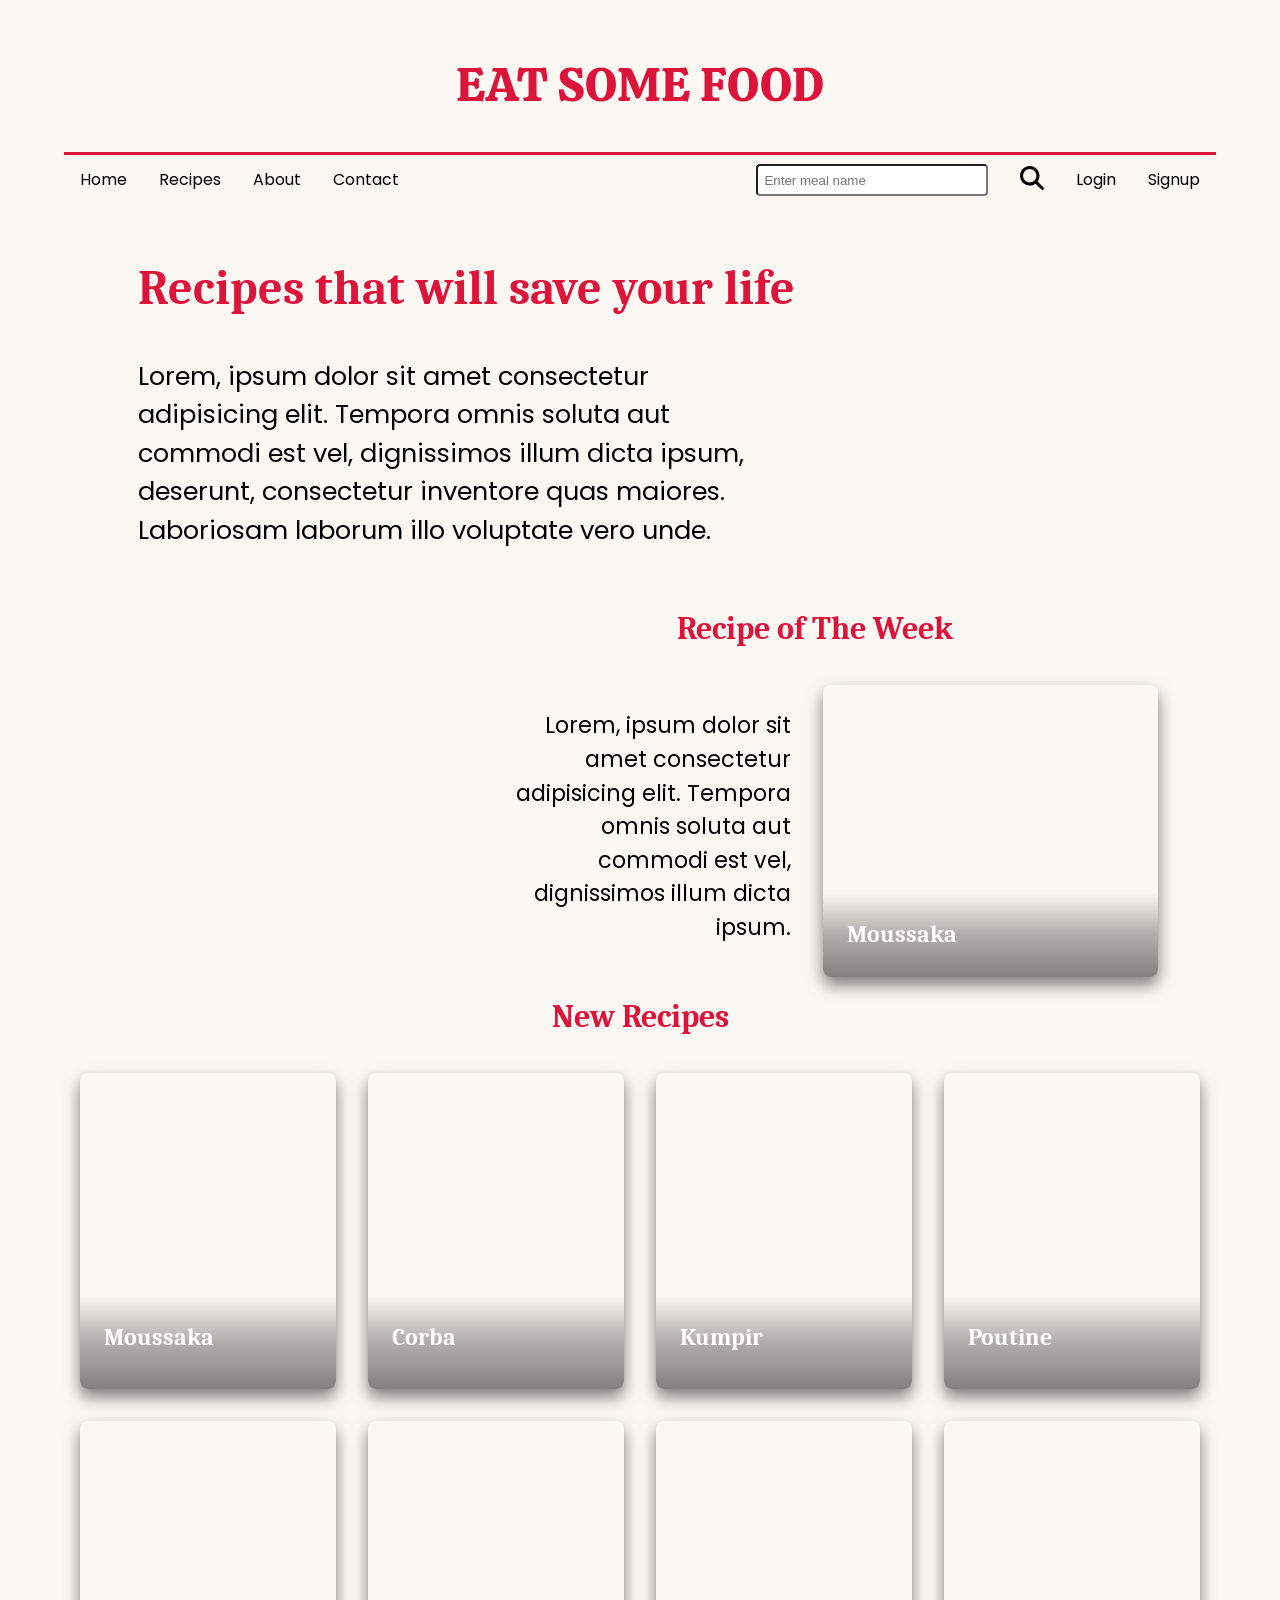
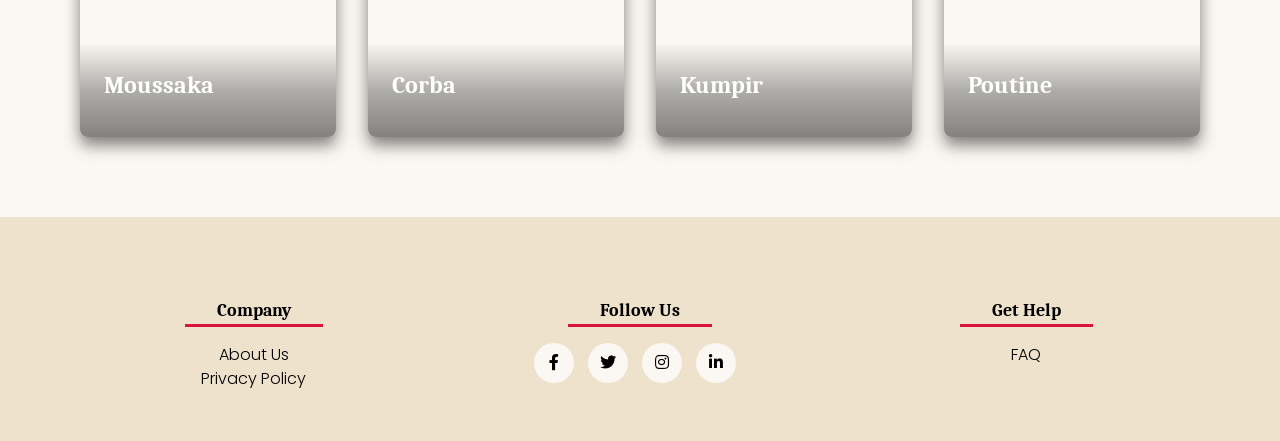
==== public/index.html @ 93fa609a "added all titles" ====
<!DOCTYPE html>
<html lang="en">
<head>
  <meta charset="UTF-8">
  <meta http-equiv="X-UA-Compatible" content="IE=edge">
  <meta name="viewport" content="width=device-width, initial-scale=1.0">
  <title>eat food</title>
  <link rel="stylesheet" href="css/styles.css">
  <link rel="stylesheet" href="css/search_css.css">
  <link rel="stylesheet" type="text/css" href="https://cdnjs.cloudflare.com/ajax/libs/font-awesome/5.15.1/css/all.min.css">
  <script src="js/script.js" defer></script>
  <script src="js/api.js" defer></script>
</head>
<body>
  <header>
    <a href="index.html" class="logo" title="EAT SOME FOOD"><h1>EAT SOME FOOD</h1></a>
  </header>
  <nav>
    <ul class="sidebar">
      <li onclick=hideSidebar()><a href="#" title="sidebar-close"><svg xmlns="http://www.w3.org/2000/svg" height="26" viewBox="0 96 960 960" width="26"><path d="m249 849-42-42 231-231-231-231 42-42 231 231 231-231 42 42-231 231 231 231-42 42-231-231-231 231Z"/></svg></a></li>
      <li><a href="index.html" title="Home page" aria-label="Home">Home</a></li>
      <li><a href="recipe_site.html" title="Recipes page" aria-label="Recipes">Recipes</a></li>
      <li><a href="contactus.html" title="Contact us page" aria-label="Contact Us">Contact Us</a></li>
      <li><a href="aboutus.html" title="About Us page" aria-label="About Us">About Us</a></li>
    </ul>
    <ul class="hideOnMobile">
      <li><a href="index.html" title="Home page" tabindex="1" aria-label="Home">Home</a></li>
      <li><a href="recipe_site.html" title="Recipes page" tabindex="2" aria-label="Recipes">Recipes</a></li>
      <li><a href="aboutus.html" title="About Us page" tabindex="3" aria-label="About Us">About</a></li>
      <li><a href="contactus.html" title="About Us page" tabindex="4" aria-label="Contact Us">Contact</a></li>
    </ul>
    <ul id="navbar">
      <li class="menu-button" onclick=showSidebar()><a href="#" title="sidebar-open"><svg xmlns="http://www.w3.org/2000/svg" height="26" viewBox="0 96 960 960" width="26"><path d="M120 816v-60h720v60H120Zm0-210v-60h720v60H120Zm0-210v-60h720v60H120Z"/></svg></a></li>
      <li id="search-container">
      <input type="text" id="mealInput" placeholder="Enter meal name" tabindex="5">
        <button id="searchButton" tabindex="6" aria-label="Search Button"><svg class="icon" alt="Search" xmlns="http://www.w3.org/2000/svg" viewBox="0 0 512 512"><!--!Font Awesome Free 6.5.2 by @fontawesome - https://fontawesome.com License - https://fontawesome.com/license/free Copyright 2024 Fonticons, Inc.--><path d="M416 208c0 45.9-14.9 88.3-40 122.7L502.6 457.4c12.5 12.5 12.5 32.8 0 45.3s-32.8 12.5-45.3 0L330.7 376c-34.4 25.2-76.8 40-122.7 40C93.1 416 0 322.9 0 208S93.1 0 208 0S416 93.1 416 208zM208 352a144 144 0 1 0 0-288 144 144 0 1 0 0 288z"/></svg></button>
      </li>
    </ul>
  </nav>
  <div id="meals">
      <div id="mealDisplay"></div>
  </div>
  

  <main class="main">
    <section class="main-content">
      <h2 class="wel-header">Recipes that will save your life</h2>
      <section class="welcome">
        <div class="wel-text-container">
          <p class="wel-text">Lorem, ipsum dolor sit amet consectetur adipisicing elit. Tempora omnis soluta aut commodi est vel, dignissimos illum dicta ipsum, deserunt, consectetur inventore quas maiores. Laboriosam laborum illo voluptate vero unde.</p>
        </div>
      </section>

      <section class="recipes-of-the-week">
        <h3 class="rtw-header">Recipe of The Week</h3>
        <div class="rtw-text-container">
          <p class="rtw-text">Lorem, ipsum dolor sit amet consectetur adipisicing elit. Tempora omnis soluta aut commodi est vel, dignissimos illum dicta ipsum.</p>
        </div>
        <article class="card1">
          <div class="card-content">
              <h2 class="card-title">Moussaka</h2>
              <p class="card-body">Lorem, ipsum dolor sit amet consectetur adipisicing elit. Itaque</p>
              <a href="meal-detail.html?id=53006" class="card-btn" title="see more">More</a>
          </div>
      </article>
      </section>
  </section>


    <h2 class="card-header">New Recipes</h2>
    <section class="cards">
        <article class="card1">
            <div class="card-content">
                <h2 class="card-title">Moussaka</h2>
                <p class="card-body">Lorem, ipsum dolor sit amet consectetur adipisicing elit. Itaque</p>
                <a href="meal-detail.html?id=53006" class="card-btn" title="see more">More</a>
            </div>
        </article>
        <article class="card2" aria-label="Image of Corba">
            <div class="card-content">
                <h2 class="card-title">Corba</h2>
                <p class="card-body">Lorem, ipsum dolor sit amet consectetur adipisicing elit. Itaque</p>
                <a href="meal-detail.html?id=52977" class="card-btn" title="see more">More</a>
            </div>
        </article>
        <article class="card3" aria-label="Image of Kumpir">
            <div class="card-content">
                <h2 class="card-title">Kumpir</h2>
                <p class="card-body">Lorem, ipsum dolor sit amet consectetur adipisicing elit. Itaque</p>
                <a href="meal-detail.html?id=52978" class="card-btn" title="see more">More</a>
            </div>
        </article>
        <article class="card4" aria-label="Image of Poutine">
            <div class="card-content">
                <h2 class="card-title">Poutine</h2>
                <p class="card-body">Lorem, ipsum dolor sit amet consectetur adipisicing elit. Itaque</p>
                <a href="meal-detail.html?id=52804" class="card-btn" title="see more">More</a>
            </div>
        </article>
        <article class="card1" aria-label="Image of Moussaka">
          <div class="card-content">
              <h2 class="card-title">Moussaka</h2>
              <p class="card-body">Lorem, ipsum dolor sit amet consectetur adipisicing elit. Itaque</p>
              <a href="meal-detail.html?id=53006" class="card-btn" title="see more">More</a>
          </div>
      </article>
      <article class="card2" aria-label="Image of Corba">
          <div class="card-content">
              <h2 class="card-title">Corba</h2>
              <p class="card-body">Lorem, ipsum dolor sit amet consectetur adipisicing elit. Itaque</p>
              <a href="meal-detail.html?id=52977" class="card-btn" title="see more">More</a>
          </div>
      </article>
      <article class="card3" aria-label="Image of Kumpir">
          <div class="card-content">
              <h2 class="card-title">Kumpir</h2>
              <p class="card-body">Lorem, ipsum dolor sit amet consectetur adipisicing elit. Itaque</p>
              <a href="meal-detail.html?id=52978" class="card-btn" title="see more">More</a>
          </div>
      </article>
      <article class="card4" aria-label="Image of Poutine">
          <div class="card-content">
              <h2 class="card-title">Poutine</h2>
              <p class="card-body">Lorem, ipsum dolor sit amet consectetur adipisicing elit. Itaque</p>
              <a href="meal-detail.html?id=52804" class="card-btn" title="see more">More</a>
          </div>
      </article>
</section>
  </main>

  <footer>
  	 <div class="container">
  	 	<div class="row">
  	 		<div class="footer-col">
  	 			<h4>company</h4>
  	 			<ul>
  	 				<li><a href="aboutus.html" title="about us">about us</a></li>
  	 				<li><a href="#" title="privacy policy">privacy policy</a></li>
  	 			</ul>
  	 		</div>
         <div class="footer-col">
          <h4>follow us</h4>
          <div class="social-links">
            <a href="#" aria-label="facebook" title="facebook"><i class="fab fa-facebook-f"></i></a>
            <a href="#" aria-label="twitter" title="twitter"><i class="fab fa-twitter"></i></a>
            <a href="#" aria-label="instagram" title="instagram"><i class="fab fa-instagram"></i></a>
            <a href="#" aria-label="linkedin" title="linkedin"><i class="fab fa-linkedin-in"></i></a>
          </div>
        </div>
  	 		<div class="footer-col">
  	 			<h4>get help</h4>
  	 			<ul>
  	 				<li><a href="contactus.html" title="FAQ">FAQ</a></li>
  	 			</ul>
  	 		</div>
  	 	</div>
  	 </div>
  </footer>
</body>
</html>
---- public/css/styles.css ----
@import '_variables.css';
@import 'cards.css';
@import 'home.css';

*{
  margin: 0;
  padding: 0;
  box-sizing: border-box;
  list-style: none;
}

img {
  width: 100%;
  object-fit: cover;
}

.icon {
    width: 1.5rem;
    height: 1.5rem;
    fill: var(--bodyTextColor);
}


.icon:hover {
  fill: var(--logoColor);
}

.logo {
  display: flex;
  justify-content: center;
  font-family: var(--TitleFont);
  font-weight: 400;
  font-style: normal;
  color: var(--logoColor);
  text-decoration: none;
}

.logo h1 {
  font-size: 2rem;
  padding: 1rem 0;
}

body{
  line-height: 1.5;
  background-color: var(--bgColor);
}

h1 {
  font-family: var(--TitleFont);
  font-weight: 400;
  font-style: normal;
  font-size: 2rem;
  color: var(--logoColor);
}

h2, h3, h4, h5, h6 {
  font-family: var(--SubtitleFont);
  font-weight: 400;
  font-style: normal;
  color: var(--logoColor);
}

h2 {
  font-weight: bold;
  color: var(--bgColor);
}

p, a  {
  font-family: var(--BodyFont);
  font-weight: 400;
  font-style: normal;
  color: var(--bodyTextColor);
}

/* start of header */

header {
  padding-top: 1rem;
  display: flex;
  justify-content: center;
  text-decoration: none;
}

nav{
  display: flex;
  justify-content: center;
  border-top: 3px solid var(--logoColor);
  max-width: 90%;
  margin-left: auto;
  margin-right: auto;
}

nav ul{
  width: 50%;
  list-style: none;
  display: flex;
  align-items: center;
}

nav #navbar {
  justify-content: right;
  width: 100%;
}

nav #navbar li {
  padding: 0 1rem;
}

nav #navbar li:hover{
  padding-top: 0.5rem;
  transition: all 0.3s ease;
}

nav li{
  height: 50px;
  padding: 0 1rem;
}

nav li:hover{
  padding-top: 0.5rem;
  transition: all 0.3s ease;
}

nav a{
  height: 100%;
  text-decoration: none;
  display: flex;
  align-items: center;
  color: var(--bodyTextColor);
  transition: all 0.3s ease;
}

nav a:hover{
  color: var(--logoColor);
  font-size: 1.1rem;
}

#search-container {
    display: flex;
    align-items: center;
    width: 100%;

}

#search-container input[type="text"] {
    margin-right: 2rem; 
}

input {
  width: 100%;
  padding: 0.4rem;
  border-radius: 4px;
  line-height: 1;
}

#searchButton {
  cursor: pointer;
  background-color: transparent;
  border: none;
  margin: 0;
  padding: 0;
  text-align: inherit;
  font: inherit;
  border-radius: 0;
  appearance: none;
  padding-top: 0.2rem;
}

#searchButton:hover {
  padding-top: 0.2rem;
}

.sidebar{
  position: fixed;
  top: 0; 
  left: 0;
  height: 100vh;
  width: 250px;
  background-color: var(--footerColor);
  box-shadow: 0 0.5rem 1rem var(--shadowTheHedgehog);
  list-style: none;
  display: none;
  flex-direction: column;
  align-items: flex-start;
  justify-content: flex-start;
  z-index: 1000;
  width: 50%;
}

.sidebar li{
  width: 100%;
}

.sidebar a{
  width: 100%;
}

.menu-button{
  display: flex;
}

/* end of header */

/* start of footer */

footer{
	background-color: var(--footerColor);
  padding: 3rem 1rem;
  bottom: 0;
  width: 100%;
}

.container{
	max-width: 1170px;
	margin:auto;
}
.row{
	display: flex;
	flex-wrap: wrap;
  justify-content: center;
}

.footer-col{
  display: flex;
  flex-direction: column;
  width: 100%;
  align-items: center;
  padding: 1rem;
}

.footer-col h4{
	font-size: 18px;
  padding: 0 2rem;
	color: var(--bodyTextColor);
	text-transform: capitalize;
	margin-bottom: 1rem;
  font-weight: bold;
	position: relative;
  border-bottom: 0.2rem solid var(--logoColor);
  text-align: center;
}


.footer-col ul li a{
	font-size: 16px;
	text-transform: capitalize;
	color: var(--bodyTextColor);
	text-decoration: none;
	font-weight: 300;
	display: block;
	transition: all 0.3s ease;
}

.footer-col ul li a:hover{
	color: var(--logoColor);
	padding-left: 8px;
}

.footer-col .social-links a{
	display: inline-block;
	height: 40px;
	width: 40px;
	background-color: var(--bgColor);
	margin:0 10px 10px 0;
	text-align: center;
	line-height: 40px;
	border-radius: 50%;
	color: var(--bodyTextColor);
	transition: all 0.5s ease;
}

.footer-col .social-links a:hover{
	background-color: var(--logoColor);
  color: var(--footerColor);
}

.hideOnMobile{
  display: none;
}


/* end of footer */

/* start of @mediea */

@media(min-width: 768px){



  .hideOnMobile{
    display: flex;
  }
  
  .menu-button{
    display: none;
  }

  nav {
    display: flex;
    justify-content: space-between;
  }

  nav #navbar {
    justify-content: right;
  }

  .logo {
    font-size: 1.3rem;
  }

  #search-container {
    display: flex;
    align-items: center; 
    margin-left: 2.5rem;
    width: 20rem;
  }

  #search-container input[type="text"] {
    margin-right: 0.5; 
  }
  
  .footer-col{
    width: 33%;
    padding: 0 15px;
  }

  .footer-col h4 {
    margin-top: 2rem;
    margin-bottom: 1rem;
    text-align: center;
  }
}


@media(min-width: 450px){

  .footer-col ul li {
    text-align: center;
  }

  .logo h1 {
    font-size: 3rem;
    padding: 2rem 0;
  }
}

/* end of @mediea */
---- public/css/search_css.css ----
@import '_variables.css';

.favoriteButton {
    margin-bottom: 3rem;
}

.grid-container {
    display: grid;
    gap: 10px;
    list-style-type: none;
    padding: 50px;
    margin: 0;
}

.grid-item {
    height: 200px;
    background-size: cover;
    background-position: center;
    position: relative;
    color: var(--bgColor);
    border-radius: 20px;
}

.grid-item h2, .grid-item p, .grid-item button {
    position: absolute;
    z-index: 1;
    padding: 10px;
    background: var(--shadowTheHedgehog);
    border-radius: 5px;
}

.grid-item h2 {
    top: 10px;
    left: 10px;
}

.grid-item p {
    top: 40px;
    left: 10px;
}

.grid-item button {
    bottom: 10px;
    left: 10px;
    padding: 5px 10px;
    background-color: var(--logoColor);
    color: var(--bgColor);
    border: solid 1px var(--bgColor);
    cursor: pointer;
}

.grid-item button:hover {
    background-color: var(--hoverBgColor); 
    color: var(--hoverTextColor)
    
}

h2 {
    color: var(--bgColor);
}

#search_div {
    display: flex;
    justify-content: center;
    flex-direction: row;
}

#search_div button {
    bottom: 10px;
    left: 10px;
    padding: 5px 10px;
    background-color: var(--logoColor);
    color: var(--bgColor);
    border: none;
    cursor: pointer;
}

@media only screen and (max-width: 768px) {
    .grid-container {
        display: block;
    }

    .grid-item {
        margin-bottom: 20px;
    }
}
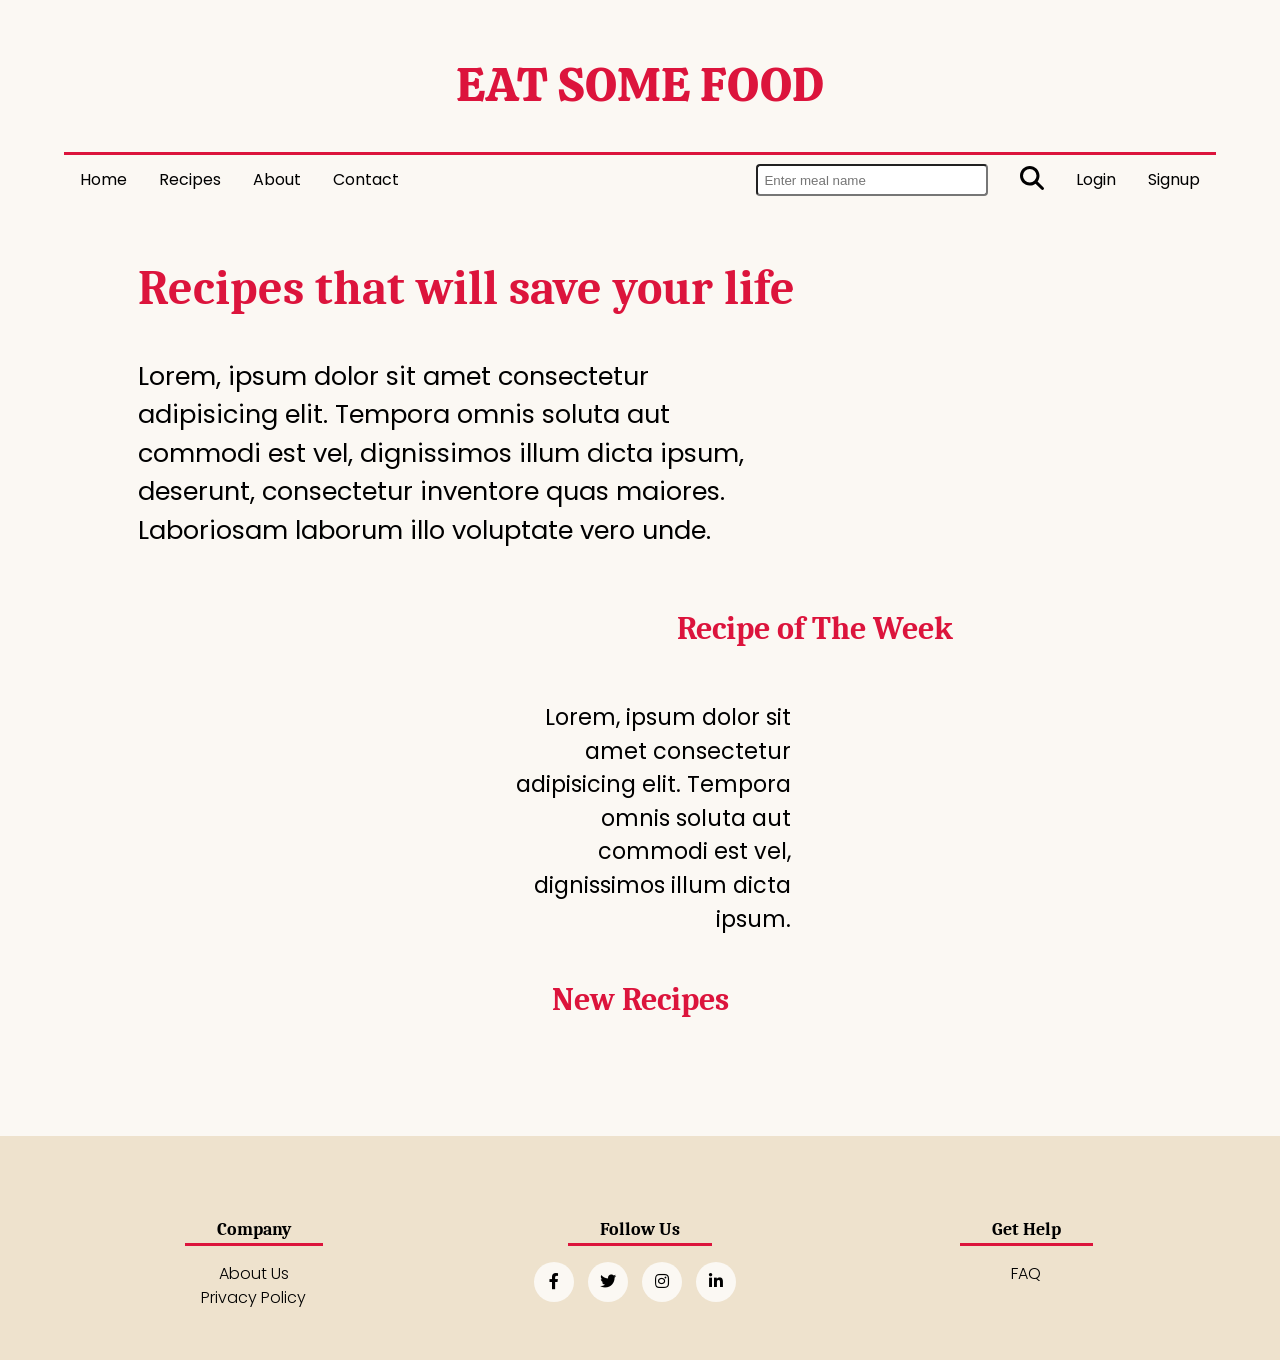
==== commit c672a04e: "recipies are now random on home page" ====
--- a/public/index.html
+++ b/public/index.html
@@ -1,5 +1,6 @@
 <!DOCTYPE html>
 <html lang="en">
+
 <head>
   <meta charset="UTF-8">
   <meta http-equiv="X-UA-Compatible" content="IE=edge">
@@ -7,17 +8,26 @@
   <title>eat food</title>
   <link rel="stylesheet" href="css/styles.css">
   <link rel="stylesheet" href="css/search_css.css">
-  <link rel="stylesheet" type="text/css" href="https://cdnjs.cloudflare.com/ajax/libs/font-awesome/5.15.1/css/all.min.css">
+  <link rel="stylesheet" type="text/css"
+    href="https://cdnjs.cloudflare.com/ajax/libs/font-awesome/5.15.1/css/all.min.css">
   <script src="js/script.js" defer></script>
   <script src="js/api.js" defer></script>
+  <script src="js/randomMeal.js" defer></script>
 </head>
+
 <body>
   <header>
-    <a href="index.html" class="logo" title="EAT SOME FOOD"><h1>EAT SOME FOOD</h1></a>
+    <a href="index.html" class="logo" title="EAT SOME FOOD">
+      <h1>EAT SOME FOOD</h1>
+    </a>
   </header>
   <nav>
     <ul class="sidebar">
-      <li onclick=hideSidebar()><a href="#" title="sidebar-close"><svg xmlns="http://www.w3.org/2000/svg" height="26" viewBox="0 96 960 960" width="26"><path d="m249 849-42-42 231-231-231-231 42-42 231 231 231-231 42 42-231 231 231 231-42 42-231-231-231 231Z"/></svg></a></li>
+      <li id="hide_sidebar"><a href="#" title="sidebar-close"><svg xmlns="http://www.w3.org/2000/svg" height="26"
+            viewBox="0 96 960 960" width="26">
+            <path
+              d="m249 849-42-42 231-231-231-231 42-42 231 231 231-231 42 42-231 231 231 231-42 42-231-231-231 231Z" />
+          </svg></a></li>
       <li><a href="index.html" title="Home page" aria-label="Home">Home</a></li>
       <li><a href="recipe_site.html" title="Recipes page" aria-label="Recipes">Recipes</a></li>
       <li><a href="contactus.html" title="Contact us page" aria-label="Contact Us">Contact Us</a></li>
@@ -30,115 +40,69 @@
       <li><a href="contactus.html" title="About Us page" tabindex="4" aria-label="Contact Us">Contact</a></li>
     </ul>
     <ul id="navbar">
-      <li class="menu-button" onclick=showSidebar()><a href="#" title="sidebar-open"><svg xmlns="http://www.w3.org/2000/svg" height="26" viewBox="0 96 960 960" width="26"><path d="M120 816v-60h720v60H120Zm0-210v-60h720v60H120Zm0-210v-60h720v60H120Z"/></svg></a></li>
+      <li class="menu-button" id="show_sidebar"><a href="#" title="sidebar-open"><svg
+            xmlns="http://www.w3.org/2000/svg" height="26" viewBox="0 96 960 960" width="26">
+            <path d="M120 816v-60h720v60H120Zm0-210v-60h720v60H120Zm0-210v-60h720v60H120Z" />
+          </svg></a></li>
       <li id="search-container">
-      <input type="text" id="mealInput" placeholder="Enter meal name" tabindex="5">
-        <button id="searchButton" tabindex="6" aria-label="Search Button"><svg class="icon" alt="Search" xmlns="http://www.w3.org/2000/svg" viewBox="0 0 512 512"><!--!Font Awesome Free 6.5.2 by @fontawesome - https://fontawesome.com License - https://fontawesome.com/license/free Copyright 2024 Fonticons, Inc.--><path d="M416 208c0 45.9-14.9 88.3-40 122.7L502.6 457.4c12.5 12.5 12.5 32.8 0 45.3s-32.8 12.5-45.3 0L330.7 376c-34.4 25.2-76.8 40-122.7 40C93.1 416 0 322.9 0 208S93.1 0 208 0S416 93.1 416 208zM208 352a144 144 0 1 0 0-288 144 144 0 1 0 0 288z"/></svg></button>
+        <input type="text" id="mealInput" placeholder="Enter meal name" tabindex="5">
+        <button id="searchButton" tabindex="6" aria-label="Search Button"><svg class="icon" alt="Search"
+            xmlns="http://www.w3.org/2000/svg"
+            viewBox="0 0 512 512"><!--!Font Awesome Free 6.5.2 by @fontawesome - https://fontawesome.com License - https://fontawesome.com/license/free Copyright 2024 Fonticons, Inc.-->
+            <path
+              d="M416 208c0 45.9-14.9 88.3-40 122.7L502.6 457.4c12.5 12.5 12.5 32.8 0 45.3s-32.8 12.5-45.3 0L330.7 376c-34.4 25.2-76.8 40-122.7 40C93.1 416 0 322.9 0 208S93.1 0 208 0S416 93.1 416 208zM208 352a144 144 0 1 0 0-288 144 144 0 1 0 0 288z" />
+          </svg></button>
       </li>
     </ul>
   </nav>
   <div id="meals">
-      <div id="mealDisplay"></div>
+    <div id="mealDisplay"></div>
   </div>
-  
+
 
   <main class="main">
     <section class="main-content">
       <h2 class="wel-header">Recipes that will save your life</h2>
       <section class="welcome">
         <div class="wel-text-container">
-          <p class="wel-text">Lorem, ipsum dolor sit amet consectetur adipisicing elit. Tempora omnis soluta aut commodi est vel, dignissimos illum dicta ipsum, deserunt, consectetur inventore quas maiores. Laboriosam laborum illo voluptate vero unde.</p>
+          <p class="wel-text">Lorem, ipsum dolor sit amet consectetur adipisicing elit. Tempora omnis soluta aut commodi
+            est vel, dignissimos illum dicta ipsum, deserunt, consectetur inventore quas maiores. Laboriosam laborum
+            illo voluptate vero unde.</p>
         </div>
       </section>
 
       <section class="recipes-of-the-week">
         <h3 class="rtw-header">Recipe of The Week</h3>
         <div class="rtw-text-container">
-          <p class="rtw-text">Lorem, ipsum dolor sit amet consectetur adipisicing elit. Tempora omnis soluta aut commodi est vel, dignissimos illum dicta ipsum.</p>
+          <p class="rtw-text">Lorem, ipsum dolor sit amet consectetur adipisicing elit. Tempora omnis soluta aut commodi
+            est vel, dignissimos illum dicta ipsum.</p>
         </div>
-        <article class="card1">
+        <!-- <article class="card1">
           <div class="card-content">
-              <h2 class="card-title">Moussaka</h2>
-              <p class="card-body">Lorem, ipsum dolor sit amet consectetur adipisicing elit. Itaque</p>
-              <a href="meal-detail.html?id=53006" class="card-btn" title="see more">More</a>
-          </div>
-      </article>
+            <h2 class="card-title">Moussaka</h2>
+            <p class="card-body">Lorem, ipsum dolor sit amet consectetur adipisicing elit. Itaque</p>
+            <a href="meal-detail.html?id=53006" class="card-btn" title="see more">More</a>
+          </div> -->
+        </article>
       </section>
-  </section>
+    </section>
 
 
     <h2 class="card-header">New Recipes</h2>
-    <section class="cards">
-        <article class="card1">
-            <div class="card-content">
-                <h2 class="card-title">Moussaka</h2>
-                <p class="card-body">Lorem, ipsum dolor sit amet consectetur adipisicing elit. Itaque</p>
-                <a href="meal-detail.html?id=53006" class="card-btn" title="see more">More</a>
-            </div>
-        </article>
-        <article class="card2" aria-label="Image of Corba">
-            <div class="card-content">
-                <h2 class="card-title">Corba</h2>
-                <p class="card-body">Lorem, ipsum dolor sit amet consectetur adipisicing elit. Itaque</p>
-                <a href="meal-detail.html?id=52977" class="card-btn" title="see more">More</a>
-            </div>
-        </article>
-        <article class="card3" aria-label="Image of Kumpir">
-            <div class="card-content">
-                <h2 class="card-title">Kumpir</h2>
-                <p class="card-body">Lorem, ipsum dolor sit amet consectetur adipisicing elit. Itaque</p>
-                <a href="meal-detail.html?id=52978" class="card-btn" title="see more">More</a>
-            </div>
-        </article>
-        <article class="card4" aria-label="Image of Poutine">
-            <div class="card-content">
-                <h2 class="card-title">Poutine</h2>
-                <p class="card-body">Lorem, ipsum dolor sit amet consectetur adipisicing elit. Itaque</p>
-                <a href="meal-detail.html?id=52804" class="card-btn" title="see more">More</a>
-            </div>
-        </article>
-        <article class="card1" aria-label="Image of Moussaka">
-          <div class="card-content">
-              <h2 class="card-title">Moussaka</h2>
-              <p class="card-body">Lorem, ipsum dolor sit amet consectetur adipisicing elit. Itaque</p>
-              <a href="meal-detail.html?id=53006" class="card-btn" title="see more">More</a>
-          </div>
-      </article>
-      <article class="card2" aria-label="Image of Corba">
-          <div class="card-content">
-              <h2 class="card-title">Corba</h2>
-              <p class="card-body">Lorem, ipsum dolor sit amet consectetur adipisicing elit. Itaque</p>
-              <a href="meal-detail.html?id=52977" class="card-btn" title="see more">More</a>
-          </div>
-      </article>
-      <article class="card3" aria-label="Image of Kumpir">
-          <div class="card-content">
-              <h2 class="card-title">Kumpir</h2>
-              <p class="card-body">Lorem, ipsum dolor sit amet consectetur adipisicing elit. Itaque</p>
-              <a href="meal-detail.html?id=52978" class="card-btn" title="see more">More</a>
-          </div>
-      </article>
-      <article class="card4" aria-label="Image of Poutine">
-          <div class="card-content">
-              <h2 class="card-title">Poutine</h2>
-              <p class="card-body">Lorem, ipsum dolor sit amet consectetur adipisicing elit. Itaque</p>
-              <a href="meal-detail.html?id=52804" class="card-btn" title="see more">More</a>
-          </div>
-      </article>
-</section>
+    <section class="cards"></section>
   </main>
 
   <footer>
-  	 <div class="container">
-  	 	<div class="row">
-  	 		<div class="footer-col">
-  	 			<h4>company</h4>
-  	 			<ul>
-  	 				<li><a href="aboutus.html" title="about us">about us</a></li>
-  	 				<li><a href="#" title="privacy policy">privacy policy</a></li>
-  	 			</ul>
-  	 		</div>
-         <div class="footer-col">
+    <div class="container">
+      <div class="row">
+        <div class="footer-col">
+          <h4>company</h4>
+          <ul>
+            <li><a href="aboutus.html" title="about us">about us</a></li>
+            <li><a href="#" title="privacy policy">privacy policy</a></li>
+          </ul>
+        </div>
+        <div class="footer-col">
           <h4>follow us</h4>
           <div class="social-links">
             <a href="#" aria-label="facebook" title="facebook"><i class="fab fa-facebook-f"></i></a>
@@ -147,14 +111,15 @@
             <a href="#" aria-label="linkedin" title="linkedin"><i class="fab fa-linkedin-in"></i></a>
           </div>
         </div>
-  	 		<div class="footer-col">
-  	 			<h4>get help</h4>
-  	 			<ul>
-  	 				<li><a href="contactus.html" title="FAQ">FAQ</a></li>
-  	 			</ul>
-  	 		</div>
-  	 	</div>
-  	 </div>
+        <div class="footer-col">
+          <h4>get help</h4>
+          <ul>
+            <li><a href="contactus.html" title="FAQ">FAQ</a></li>
+          </ul>
+        </div>
+      </div>
+    </div>
   </footer>
 </body>
-</html>
+
+</html>
--- a/public/css/styles.css
+++ b/public/css/styles.css
@@ -1,8 +1,8 @@
-@import '_variables.css';
-@import 'cards.css';
-@import 'home.css';
-
-*{
+@import "_variables.css";
+@import "cards.css";
+@import "home.css";
+
+* {
   margin: 0;
   padding: 0;
   box-sizing: border-box;
@@ -15,11 +15,10 @@
 }
 
 .icon {
-    width: 1.5rem;
-    height: 1.5rem;
-    fill: var(--bodyTextColor);
-}
-
+  width: 1.5rem;
+  height: 1.5rem;
+  fill: var(--bodyTextColor);
+}
 
 .icon:hover {
   fill: var(--logoColor);
@@ -40,7 +39,7 @@
   padding: 1rem 0;
 }
 
-body{
+body {
   line-height: 1.5;
   background-color: var(--bgColor);
 }
@@ -53,7 +52,11 @@
   color: var(--logoColor);
 }
 
-h2, h3, h4, h5, h6 {
+h2,
+h3,
+h4,
+h5,
+h6 {
   font-family: var(--SubtitleFont);
   font-weight: 400;
   font-style: normal;
@@ -65,7 +68,8 @@
   color: var(--bgColor);
 }
 
-p, a  {
+p,
+a {
   font-family: var(--BodyFont);
   font-weight: 400;
   font-style: normal;
@@ -81,7 +85,7 @@
   text-decoration: none;
 }
 
-nav{
+nav {
   display: flex;
   justify-content: center;
   border-top: 3px solid var(--logoColor);
@@ -90,7 +94,7 @@
   margin-right: auto;
 }
 
-nav ul{
+nav ul {
   width: 50%;
   list-style: none;
   display: flex;
@@ -106,22 +110,22 @@
   padding: 0 1rem;
 }
 
-nav #navbar li:hover{
+nav #navbar li:hover {
   padding-top: 0.5rem;
   transition: all 0.3s ease;
 }
 
-nav li{
+nav li {
   height: 50px;
   padding: 0 1rem;
 }
 
-nav li:hover{
+nav li:hover {
   padding-top: 0.5rem;
   transition: all 0.3s ease;
 }
 
-nav a{
+nav a {
   height: 100%;
   text-decoration: none;
   display: flex;
@@ -130,20 +134,19 @@
   transition: all 0.3s ease;
 }
 
-nav a:hover{
+nav a:hover {
   color: var(--logoColor);
   font-size: 1.1rem;
 }
 
 #search-container {
-    display: flex;
-    align-items: center;
-    width: 100%;
-
+  display: flex;
+  align-items: center;
+  width: 100%;
 }
 
 #search-container input[type="text"] {
-    margin-right: 2rem; 
+  margin-right: 2rem;
 }
 
 input {
@@ -170,9 +173,9 @@
   padding-top: 0.2rem;
 }
 
-.sidebar{
+.sidebar {
   position: fixed;
-  top: 0; 
+  top: 0;
   left: 0;
   height: 100vh;
   width: 250px;
@@ -187,15 +190,15 @@
   width: 50%;
 }
 
-.sidebar li{
-  width: 100%;
-}
-
-.sidebar a{
-  width: 100%;
-}
-
-.menu-button{
+.sidebar li {
+  width: 100%;
+}
+
+.sidebar a {
+  width: 100%;
+}
+
+.menu-button {
   display: flex;
 }
 
@@ -203,24 +206,24 @@
 
 /* start of footer */
 
-footer{
-	background-color: var(--footerColor);
+footer {
+  background-color: var(--footerColor);
   padding: 3rem 1rem;
   bottom: 0;
   width: 100%;
 }
 
-.container{
-	max-width: 1170px;
-	margin:auto;
-}
-.row{
-	display: flex;
-	flex-wrap: wrap;
+.container {
+  max-width: 1170px;
+  margin: auto;
+}
+.row {
+  display: flex;
+  flex-wrap: wrap;
   justify-content: center;
 }
 
-.footer-col{
+.footer-col {
   display: flex;
   flex-direction: column;
   width: 100%;
@@ -228,70 +231,65 @@
   padding: 1rem;
 }
 
-.footer-col h4{
-	font-size: 18px;
+.footer-col h4 {
+  font-size: 18px;
   padding: 0 2rem;
-	color: var(--bodyTextColor);
-	text-transform: capitalize;
-	margin-bottom: 1rem;
+  color: var(--bodyTextColor);
+  text-transform: capitalize;
+  margin-bottom: 1rem;
   font-weight: bold;
-	position: relative;
+  position: relative;
   border-bottom: 0.2rem solid var(--logoColor);
   text-align: center;
 }
 
-
-.footer-col ul li a{
-	font-size: 16px;
-	text-transform: capitalize;
-	color: var(--bodyTextColor);
-	text-decoration: none;
-	font-weight: 300;
-	display: block;
-	transition: all 0.3s ease;
-}
-
-.footer-col ul li a:hover{
-	color: var(--logoColor);
-	padding-left: 8px;
-}
-
-.footer-col .social-links a{
-	display: inline-block;
-	height: 40px;
-	width: 40px;
-	background-color: var(--bgColor);
-	margin:0 10px 10px 0;
-	text-align: center;
-	line-height: 40px;
-	border-radius: 50%;
-	color: var(--bodyTextColor);
-	transition: all 0.5s ease;
-}
-
-.footer-col .social-links a:hover{
-	background-color: var(--logoColor);
+.footer-col ul li a {
+  font-size: 16px;
+  text-transform: capitalize;
+  color: var(--bodyTextColor);
+  text-decoration: none;
+  font-weight: 300;
+  display: block;
+  transition: all 0.3s ease;
+}
+
+.footer-col ul li a:hover {
+  color: var(--logoColor);
+  padding-left: 8px;
+}
+
+.footer-col .social-links a {
+  display: inline-block;
+  height: 40px;
+  width: 40px;
+  background-color: var(--bgColor);
+  margin: 0 10px 10px 0;
+  text-align: center;
+  line-height: 40px;
+  border-radius: 50%;
+  color: var(--bodyTextColor);
+  transition: all 0.5s ease;
+}
+
+.footer-col .social-links a:hover {
+  background-color: var(--logoColor);
   color: var(--footerColor);
 }
 
-.hideOnMobile{
+.hideOnMobile {
   display: none;
 }
 
-
 /* end of footer */
 
 /* start of @mediea */
 
-@media(min-width: 768px){
-
-
-
-  .hideOnMobile{
+@media (min-width: 768px) {
+  .hideOnMobile {
     display: flex;
   }
-  
-  .menu-button{
+
+  .menu-button {
     display: none;
   }
 
@@ -310,16 +308,16 @@
 
   #search-container {
     display: flex;
-    align-items: center; 
+    align-items: center;
     margin-left: 2.5rem;
     width: 20rem;
   }
 
   #search-container input[type="text"] {
-    margin-right: 0.5; 
-  }
-  
-  .footer-col{
+    margin-right: 0.5;
+  }
+
+  .footer-col {
     width: 33%;
     padding: 0 15px;
   }
@@ -331,9 +329,7 @@
   }
 }
 
-
-@media(min-width: 450px){
-
+@media (min-width: 450px) {
   .footer-col ul li {
     text-align: center;
   }
--- a/public/css/search_css.css
+++ b/public/css/search_css.css
@@ -1,86 +1,87 @@
-@import '_variables.css';
+@import "_variables.css";
 
 .favoriteButton {
-    margin-bottom: 3rem;
+  margin-bottom: 3rem;
 }
 
 .grid-container {
-    display: grid;
-    gap: 10px;
-    list-style-type: none;
-    padding: 50px;
-    margin: 0;
+  display: grid;
+  gap: 10px;
+  list-style-type: none;
+  padding: 50px;
+  margin: 0;
 }
 
 .grid-item {
-    height: 200px;
-    background-size: cover;
-    background-position: center;
-    position: relative;
-    color: var(--bgColor);
-    border-radius: 20px;
+  height: 200px;
+  background-size: cover;
+  background-position: center;
+  position: relative;
+  color: var(--bgColor);
+  border-radius: 20px;
 }
 
-.grid-item h2, .grid-item p, .grid-item button {
-    position: absolute;
-    z-index: 1;
-    padding: 10px;
-    background: var(--shadowTheHedgehog);
-    border-radius: 5px;
+.grid-item h2,
+.grid-item p,
+.grid-item button {
+  position: absolute;
+  z-index: 1;
+  padding: 10px;
+  background: var(--shadowTheHedgehog);
+  border-radius: 5px;
 }
 
 .grid-item h2 {
-    top: 10px;
-    left: 10px;
+  top: 10px;
+  left: 10px;
 }
 
 .grid-item p {
-    top: 40px;
-    left: 10px;
+  top: 40px;
+  left: 10px;
 }
 
 .grid-item button {
-    bottom: 10px;
-    left: 10px;
-    padding: 5px 10px;
-    background-color: var(--logoColor);
-    color: var(--bgColor);
-    border: solid 1px var(--bgColor);
-    cursor: pointer;
+  bottom: 10px;
+  left: 10px;
+  padding: 5px 10px;
+  background-color: var(--logoColor);
+  color: var(--bgColor);
+  border: solid 1px var(--bgColor);
+  cursor: pointer;
 }
 
 .grid-item button:hover {
-    background-color: var(--hoverBgColor); 
-    color: var(--hoverTextColor)
-    
+  background-color: var(--hoverBgColor);
+  color: var(--hoverTextColor);
 }
 
 h2 {
-    color: var(--bgColor);
+  color: var(--bgColor);
 }
 
 #search_div {
-    display: flex;
-    justify-content: center;
-    flex-direction: row;
+  display: flex;
+  justify-content: center;
+  flex-direction: row;
 }
 
 #search_div button {
-    bottom: 10px;
-    left: 10px;
-    padding: 5px 10px;
-    background-color: var(--logoColor);
-    color: var(--bgColor);
-    border: none;
-    cursor: pointer;
+  bottom: 10px;
+  left: 10px;
+  padding: 5px 10px;
+  background-color: var(--logoColor);
+  color: var(--bgColor);
+  border: none;
+  cursor: pointer;
 }
 
 @media only screen and (max-width: 768px) {
-    .grid-container {
-        display: block;
-    }
+  .grid-container {
+    display: block;
+  }
 
-    .grid-item {
-        margin-bottom: 20px;
-    }
-}+  .grid-item {
+    margin-bottom: 20px;
+  }
+}
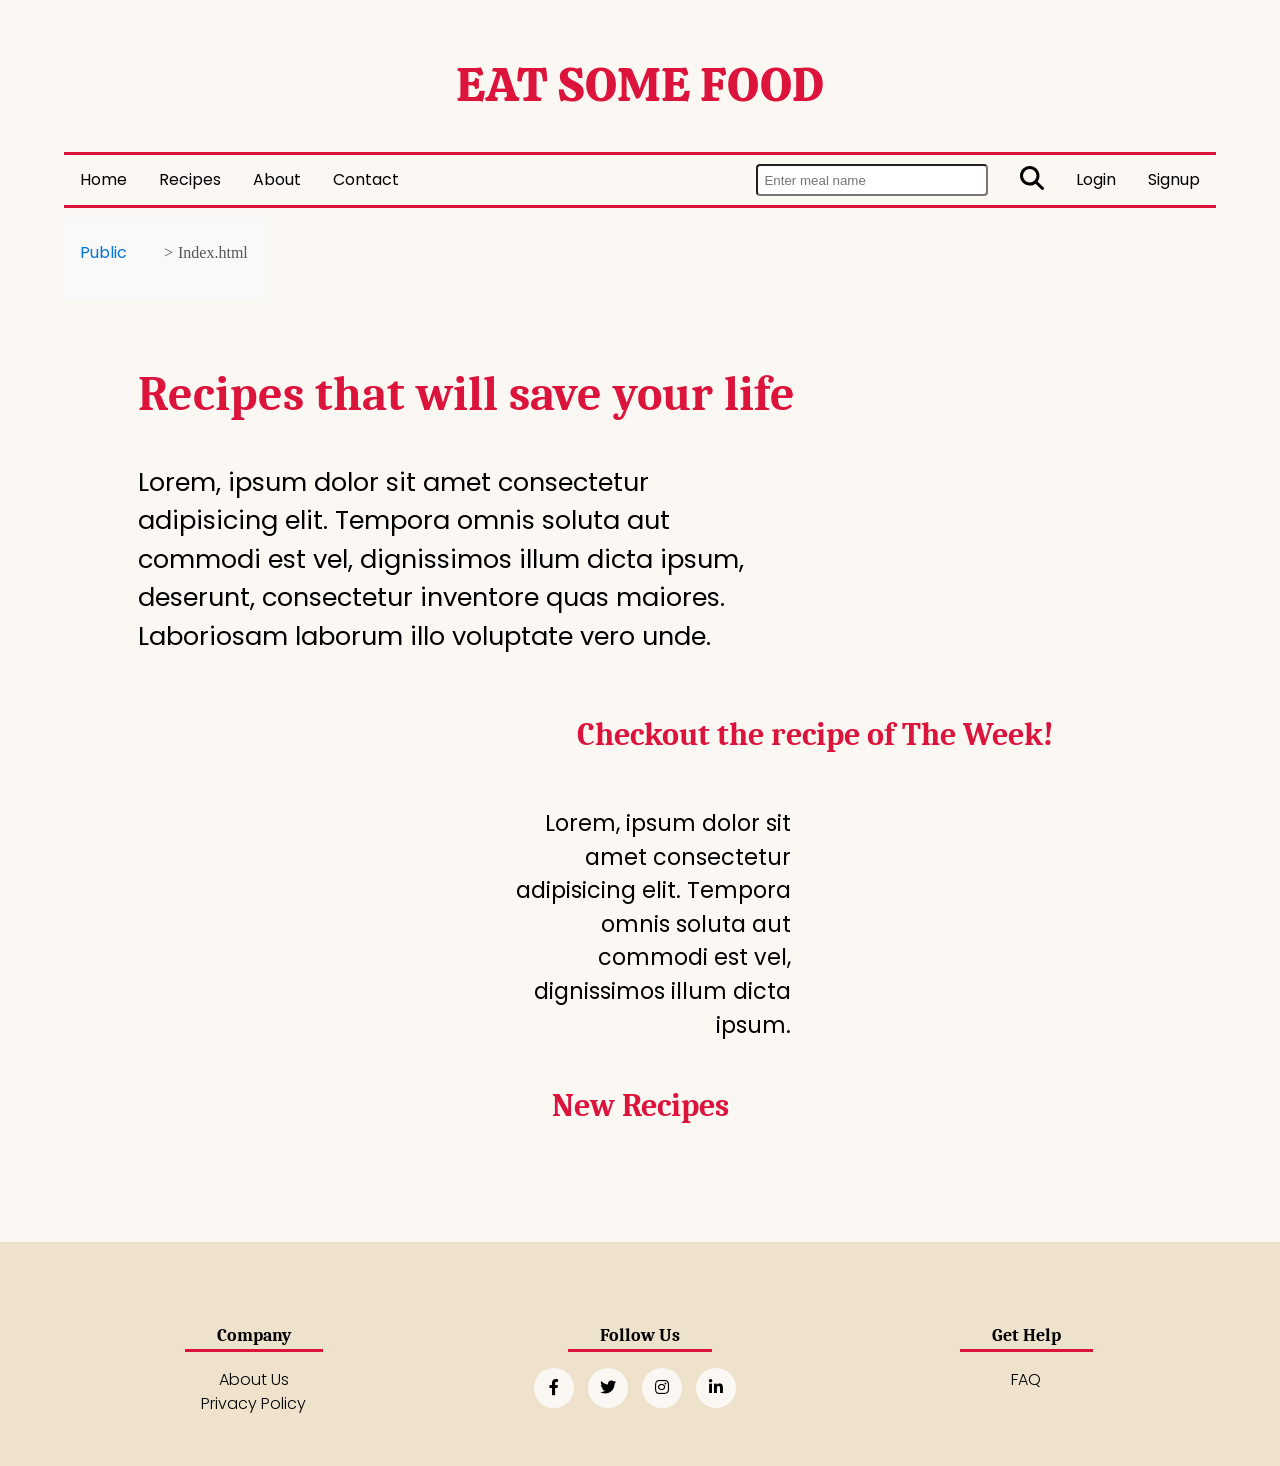
==== commit 987da352: "breadcrumb half done" ====
--- a/public/index.html
+++ b/public/index.html
@@ -13,6 +13,7 @@
   <script src="js/script.js" defer></script>
   <script src="js/api.js" defer></script>
   <script src="js/randomMeal.js" defer></script>
+  <script src="js/breadcrumbs.js" defer></script>
 </head>
 
 <body>
@@ -55,6 +56,14 @@
       </li>
     </ul>
   </nav>
+    <!-- Breadcrumbs -->
+    <nav aria-label="breadcrumb">
+      <ol class="breadcrumb">
+          <li class="breadcrumb-item"><a href="index.html">Home</a></li>
+          <li class="breadcrumb-item"><a href="category.html">Category</a></li>
+          <li class="breadcrumb-item active" aria-current="page">Subcategory</li>
+      </ol>
+  </nav>
   <div id="meals">
     <div id="mealDisplay"></div>
   </div>
@@ -72,17 +81,11 @@
       </section>
 
       <section class="recipes-of-the-week">
-        <h3 class="rtw-header">Recipe of The Week</h3>
+        <h3 class="rtw-header">Checkout the recipe of The Week!</h3>
         <div class="rtw-text-container">
           <p class="rtw-text">Lorem, ipsum dolor sit amet consectetur adipisicing elit. Tempora omnis soluta aut commodi
             est vel, dignissimos illum dicta ipsum.</p>
         </div>
-        <!-- <article class="card1">
-          <div class="card-content">
-            <h2 class="card-title">Moussaka</h2>
-            <p class="card-body">Lorem, ipsum dolor sit amet consectetur adipisicing elit. Itaque</p>
-            <a href="meal-detail.html?id=53006" class="card-btn" title="see more">More</a>
-          </div> -->
         </article>
       </section>
     </section>
--- a/public/css/styles.css
+++ b/public/css/styles.css
@@ -280,6 +280,41 @@
   display: none;
 }
 
+/* breadcrumbs */
+
+.breadcrumb {
+  display: flex;
+  align-items: baseline;
+  list-style: none;
+  padding: 10px 0;
+  margin: 10px 0;
+  background-color: #f9f9f9;
+}
+
+.breadcrumb-item {
+  margin-right: 5px;
+}
+
+.breadcrumb-item + .breadcrumb-item:before {
+  content: ">";
+  margin-right: 5px;
+}
+
+.breadcrumb-item a {
+  text-decoration: none;
+  color: #0275d8;
+}
+
+.breadcrumb-item a:hover {
+  text-decoration: underline;
+}
+
+.breadcrumb-item.active {
+  color: #555;
+}
+
+/* breadcrumbs */
+
 /* end of footer */
 
 /* start of @mediea */
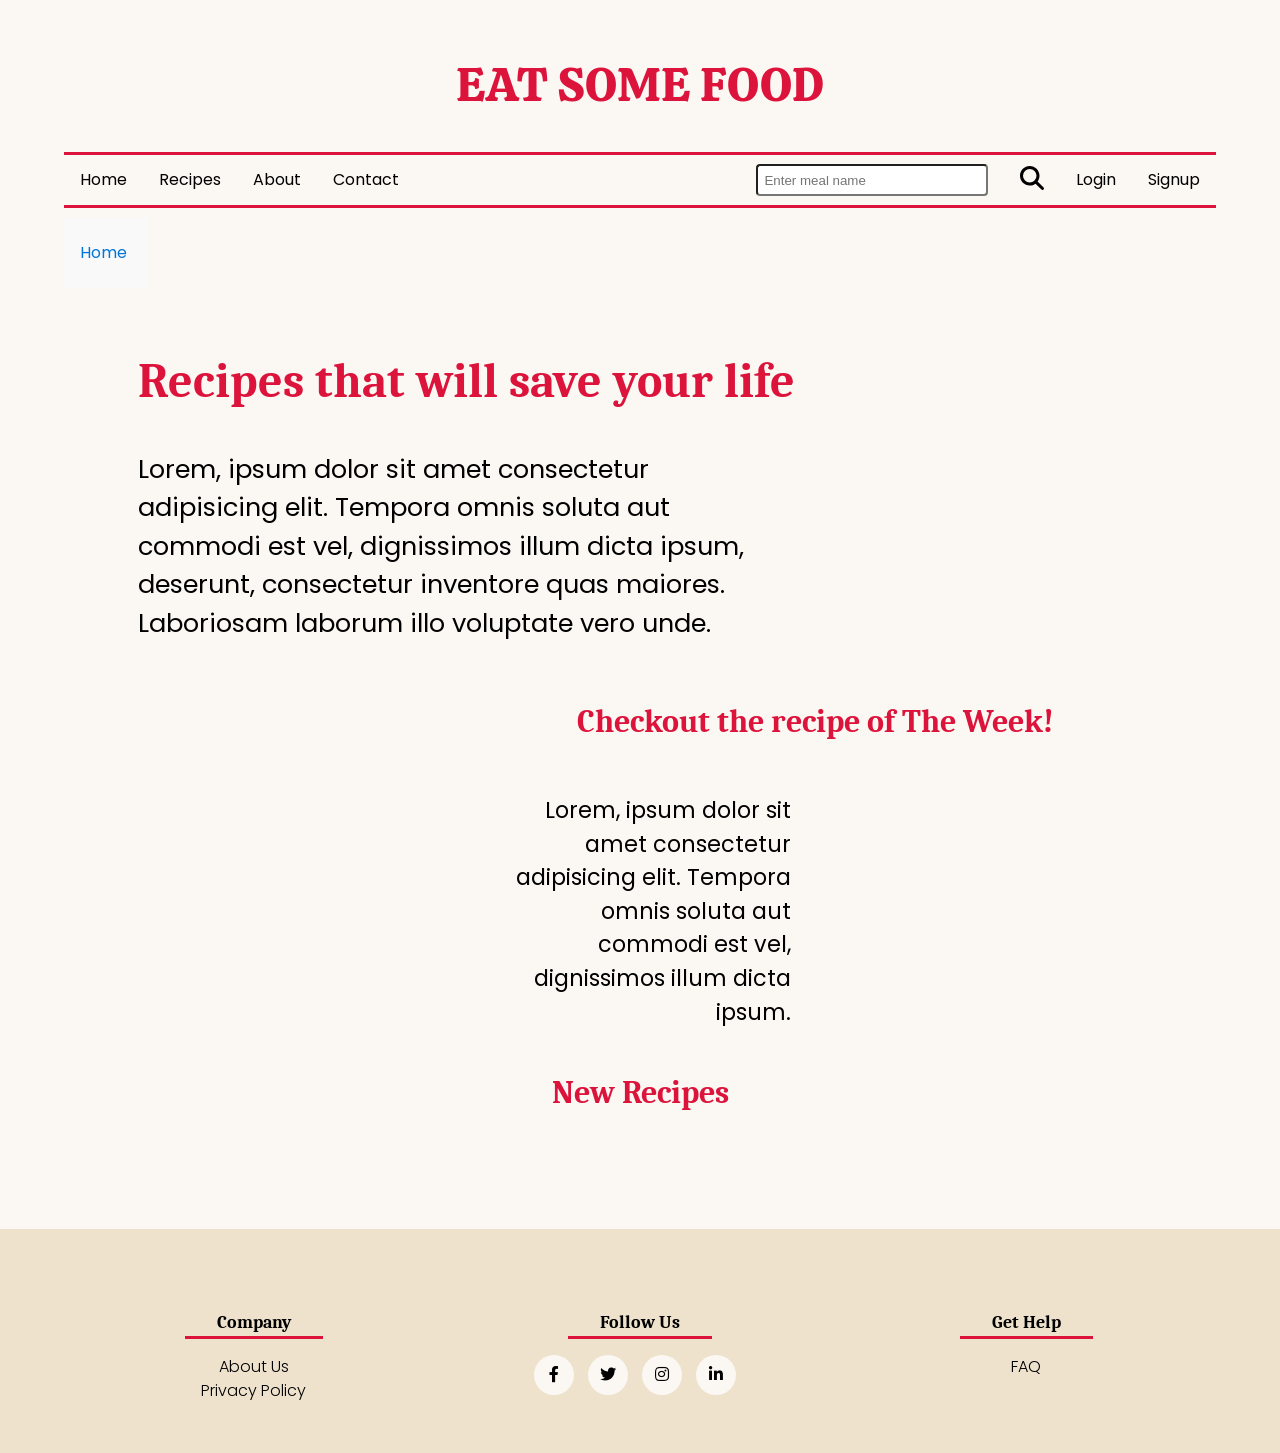
==== commit b14ce74c: "breadcrumbs totally done!" ====
--- a/public/index.html
+++ b/public/index.html
@@ -60,8 +60,6 @@
     <nav aria-label="breadcrumb">
       <ol class="breadcrumb">
           <li class="breadcrumb-item"><a href="index.html">Home</a></li>
-          <li class="breadcrumb-item"><a href="category.html">Category</a></li>
-          <li class="breadcrumb-item active" aria-current="page">Subcategory</li>
       </ol>
   </nav>
   <div id="meals">
--- a/public/css/styles.css
+++ b/public/css/styles.css
@@ -293,6 +293,8 @@
 
 .breadcrumb-item {
   margin-right: 5px;
+  display: flex;
+  align-items: center;
 }
 
 .breadcrumb-item + .breadcrumb-item:before {
